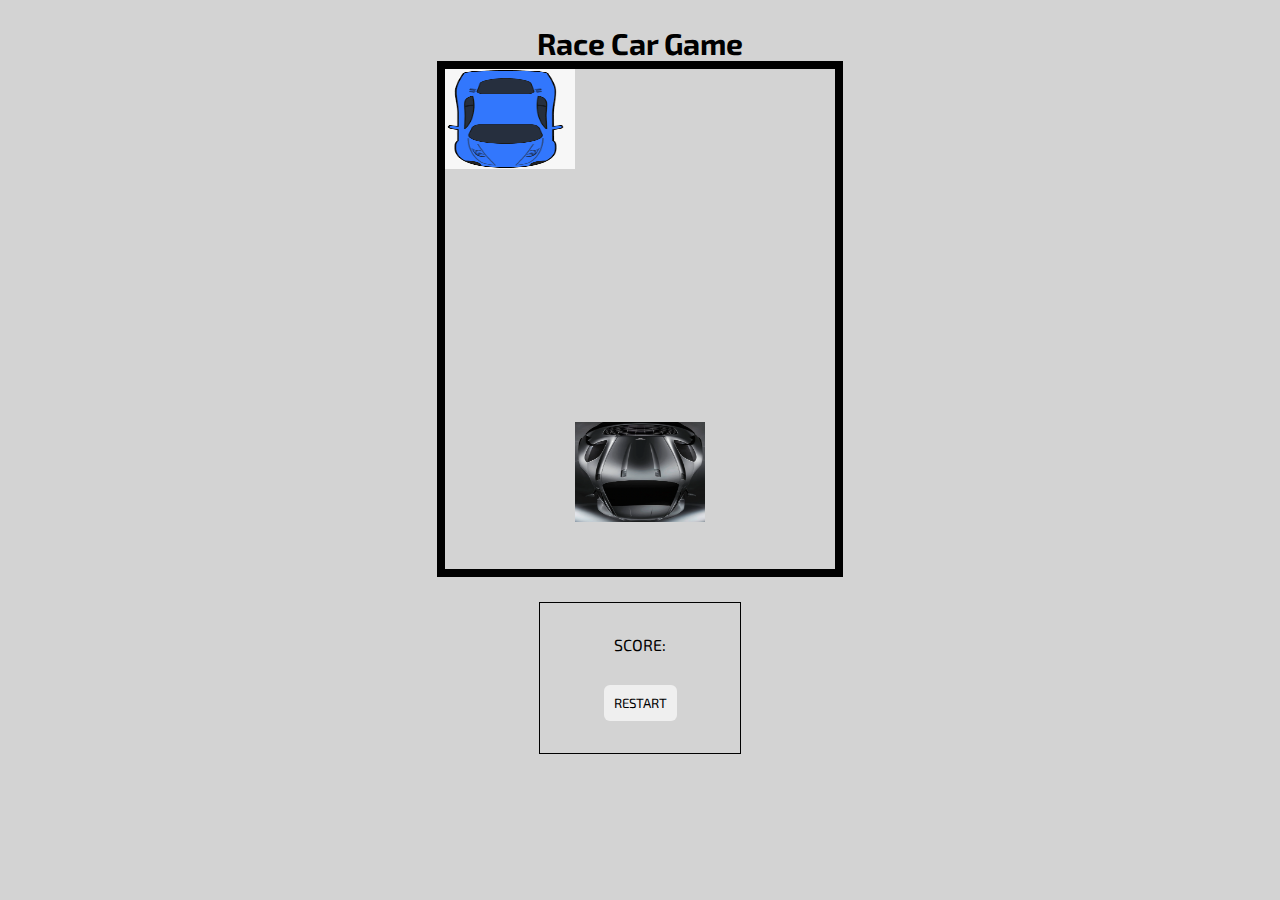
==== index.html @ f68e9ac4 "imported font" ====
<!DOCTYPE html>
<html lang="en">
<head>
    <meta charset="UTF-8">
    <title>Race Car Game</title>
    <link rel="preconnect" href="https://fonts.googleapis.com">
<link rel="preconnect" href="https://fonts.gstatic.com" crossorigin>
<link href="https://fonts.googleapis.com/css2?family=Exo+2&display=swap" rel="stylesheet">
    <link rel="stylesheet" href="style.css">
    <script defer src="script.js"></script>
</head>
<body>
    <div class="container">
        <h1 id="title">Race Car Game</h1>
        <div class="game">
            <div class="car" id="computer"><img src="images/bluecar.png"></div>
            <div class="car" id="player"><img src="images/aston-martin.png"></div>
        </div>
        <div class="results">
        <p id="score">SCORE:</p> 
        <button id="restart" onclick="location.reload()">RESTART</button>
        <button id="nextLevel" onclick="location.href='google.com'">NEXT LEVEL</button>
        </div>
    </div>
</body>
</html>
---- style.css ----
* {
    margin: 0;
    padding: 0;
}

body {
    background-color: lightgrey;
    font-family: 'Exo 2', sans-serif;
}

.container {
    display: flex;
    flex-direction: column;
    justify-content: center; 
    align-items: center;
    margin: 25px;
}

#title {
    color: black;
    font-size: 30px;
}

.game {
    height: 500px;
    width: 390px;
    border: 8px solid black;
}

.results {
    height: 150px;
    width: 200px;
    border: 1px solid black;
    margin: 25px;
    display: flex;
    flex-direction: column;
    align-items: center;
    justify-content: space-evenly;

    
}

button {
    border-radius: 6px;
    padding: 10px;
    cursor: pointer;
    border: none;
    font-family: 'Exo 2', sans-serif;

}

#nextLevel {
    display: none;
}


img {
    height: 100px;
    width: 130px;
}


#computer  {
    position: relative;
    top: 0px;
    left: 0px;
    animation: move 1s linear infinite;
}

/* define move annimation  */
@keyframes move {
    0% {
        top: 0px
    }
    100% {
        top: 501px;
    }
}

#player {
    position: relative;
    top: 250px;
    left: 130px;
}
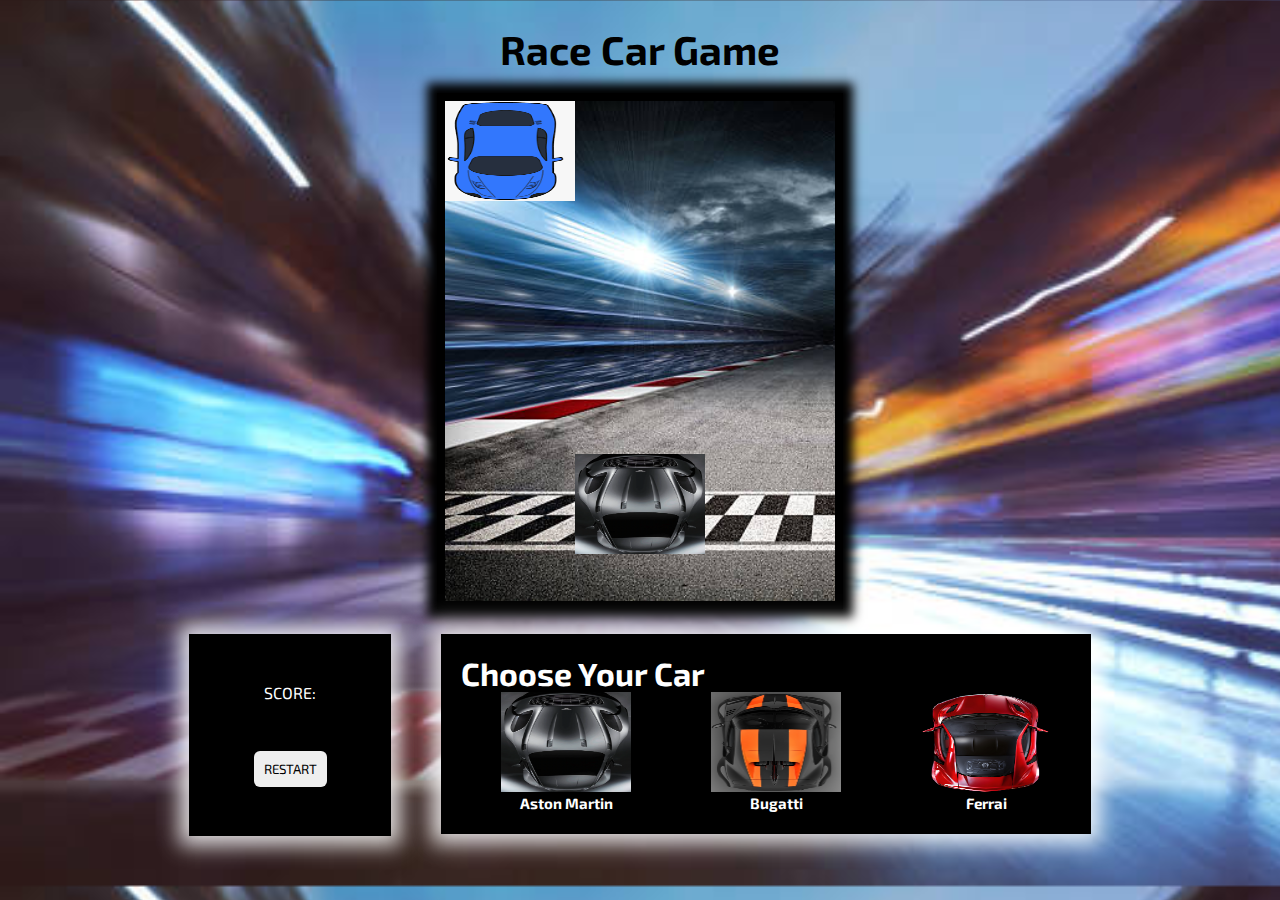
==== commit 94cdeff8: "debugging" ====
--- a/index.html
+++ b/index.html
@@ -16,10 +16,30 @@
             <div class="car" id="computer"><img src="images/bluecar.png"></div>
             <div class="car" id="player"><img src="images/aston-martin.png"></div>
         </div>
-        <div class="results">
+        <div class="bottomRow">
+            <div class="results">
         <p id="score">SCORE:</p> 
         <button id="restart" onclick="location.reload()">RESTART</button>
-        <button id="nextLevel" onclick="location.href='google.com'">NEXT LEVEL</button>
+        <button id="nextLevel" onclick="changeCar()">NEXT LEVEL</button>
+            </div>
+            <div class="chooseCharacter">
+                <h1 id="carChoiceHeader"> Choose Your Car </h1>
+                        <div class="cars">
+                            <!-- help changing pic onclick -->
+                <div class="choice" id="1" onclick="location.href='www.google.com'">
+                    <img src="images/aston-martin.png">
+                    <h2>Aston Martin</h2>
+                </div>
+                <div class="choice" id="2">
+                    <img src="images/bugatti.png">
+                    <h2>Bugatti</h2>
+                </div>
+                <div class="choice" id="3">
+                    <img src="images/ferrari.png">
+                    <h2>Ferrai</h2>
+                        </div>
+                </div>
+            </div>
         </div>
     </div>
 </body>
--- a/style.css
+++ b/style.css
@@ -5,6 +5,8 @@
 
 body {
     background-color: lightgrey;
+    background-image: url('images/track.png.jpg');
+    background-size: cover;
     font-family: 'Exo 2', sans-serif;
 }
 
@@ -18,17 +20,52 @@
 
 #title {
     color: black;
-    font-size: 30px;
+    font-size: 40px;
 }
 
 .game {
     height: 500px;
     width: 390px;
     border: 8px solid black;
+    background-color: white;
+    box-shadow: 0px 0px 10px 10px black;
+    margin-top: 20px;
+    background-image: url('images/background.jpg');
+    background-size: cover;
+
+
 }
 
+.bottomRow {
+    display: flex;
+    /* justify-content: space-between; */
+}
+
+.chooseCharacter {
+    height: 180px;
+    width: 630px;
+    /* border: 1px solid black; */
+    margin: 25px;
+    padding-top: 20px;
+    padding-left: 20px;
+    background-color: black; 
+    color: white;   
+    box-shadow: 0px 0px 20px 10px rgba(255, 255, 255, 0.839);
+
+}
+
+.cars {
+    display: flex;
+    justify-content: space-around;
+    font-size: 10px;
+    text-align: center;
+
+
+}
+
+
 .results {
-    height: 150px;
+    height: 200px;
     width: 200px;
     border: 1px solid black;
     margin: 25px;
@@ -36,6 +73,10 @@
     flex-direction: column;
     align-items: center;
     justify-content: space-evenly;
+    box-shadow: 0px 0px 20px 10px rgba(255, 255, 255, 0.839);
+    background-color: black;
+    color: white;
+
 
     
 }
@@ -64,7 +105,7 @@
     position: relative;
     top: 0px;
     left: 0px;
-    animation: move 1s linear infinite;
+    /* animation: move 1s linear infinite; */
 }
 
 /* define move annimation  */
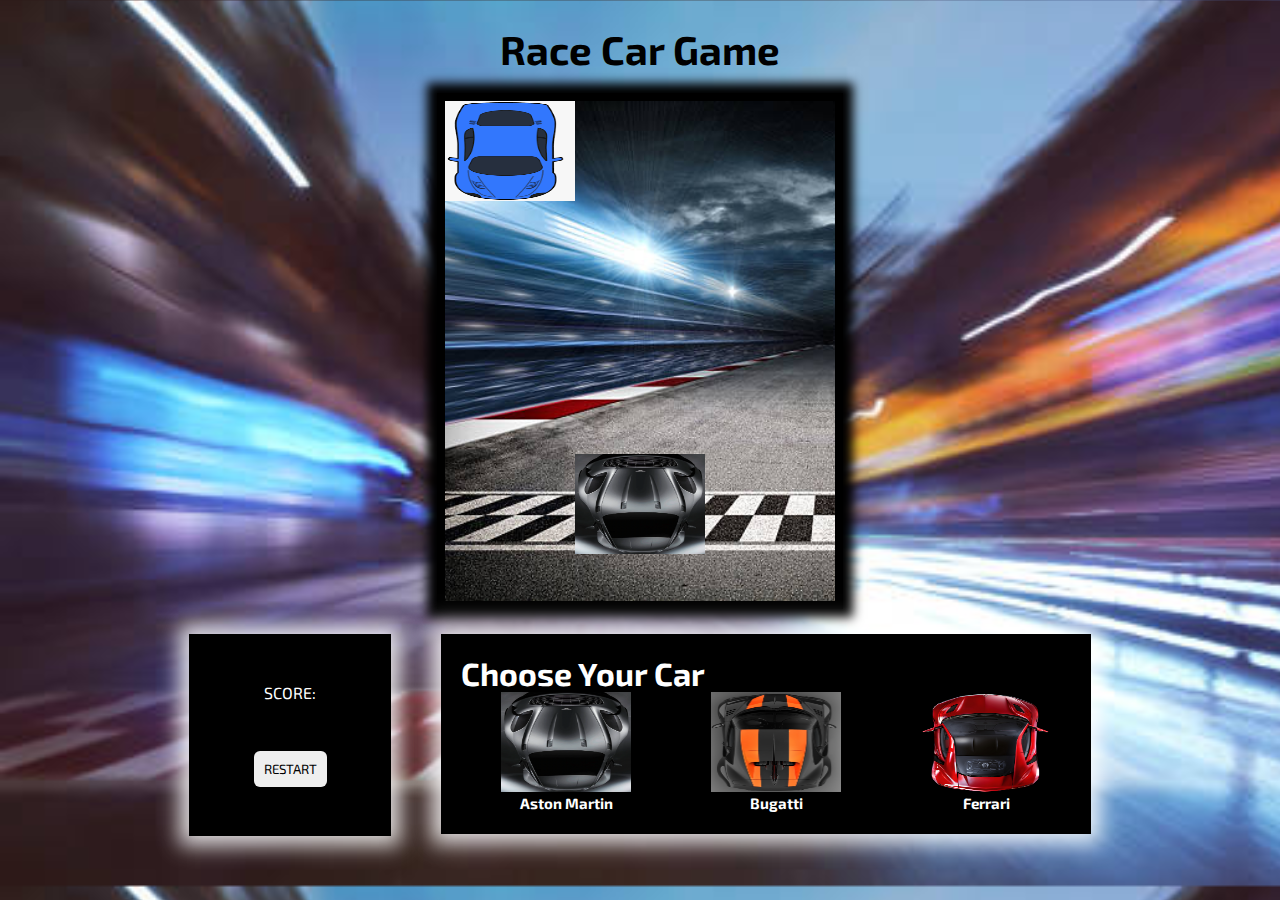
==== commit b8080959: "create change character ability" ====
--- a/index.html
+++ b/index.html
@@ -14,29 +14,29 @@
         <h1 id="title">Race Car Game</h1>
         <div class="game">
             <div class="car" id="computer"><img src="images/bluecar.png"></div>
-            <div class="car" id="player"><img src="images/aston-martin.png"></div>
+            <div class="car" id="player"><img id="players" src="images/aston-martin.png"></div>
         </div>
         <div class="bottomRow">
             <div class="results">
         <p id="score">SCORE:</p> 
         <button id="restart" onclick="location.reload()">RESTART</button>
-        <button id="nextLevel" onclick="changeCar()">NEXT LEVEL</button>
+        <button id="nextLevel">NEXT LEVEL</button>
             </div>
             <div class="chooseCharacter">
                 <h1 id="carChoiceHeader"> Choose Your Car </h1>
                         <div class="cars">
                             <!-- help changing pic onclick -->
-                <div class="choice" id="1" onclick="location.href='www.google.com'">
+                <div class="choice" id="1" onclick="changeCarB()">
                     <img src="images/aston-martin.png">
                     <h2>Aston Martin</h2>
                 </div>
-                <div class="choice" id="2">
-                    <img src="images/bugatti.png">
+                <div class="choice" id="2" onclick="changeCar()">
+                    <img src="images/bugatti.png" >
                     <h2>Bugatti</h2>
                 </div>
-                <div class="choice" id="3">
+                <div class="choice" id="3" onclick="changeCarA()">
                     <img src="images/ferrari.png">
-                    <h2>Ferrai</h2>
+                    <h2>Ferrari</h2>
                         </div>
                 </div>
             </div>
--- a/style.css
+++ b/style.css
@@ -105,7 +105,7 @@
     position: relative;
     top: 0px;
     left: 0px;
-    /* animation: move 1s linear infinite; */
+    animation: move 1s linear infinite;
 }
 
 /* define move annimation  */
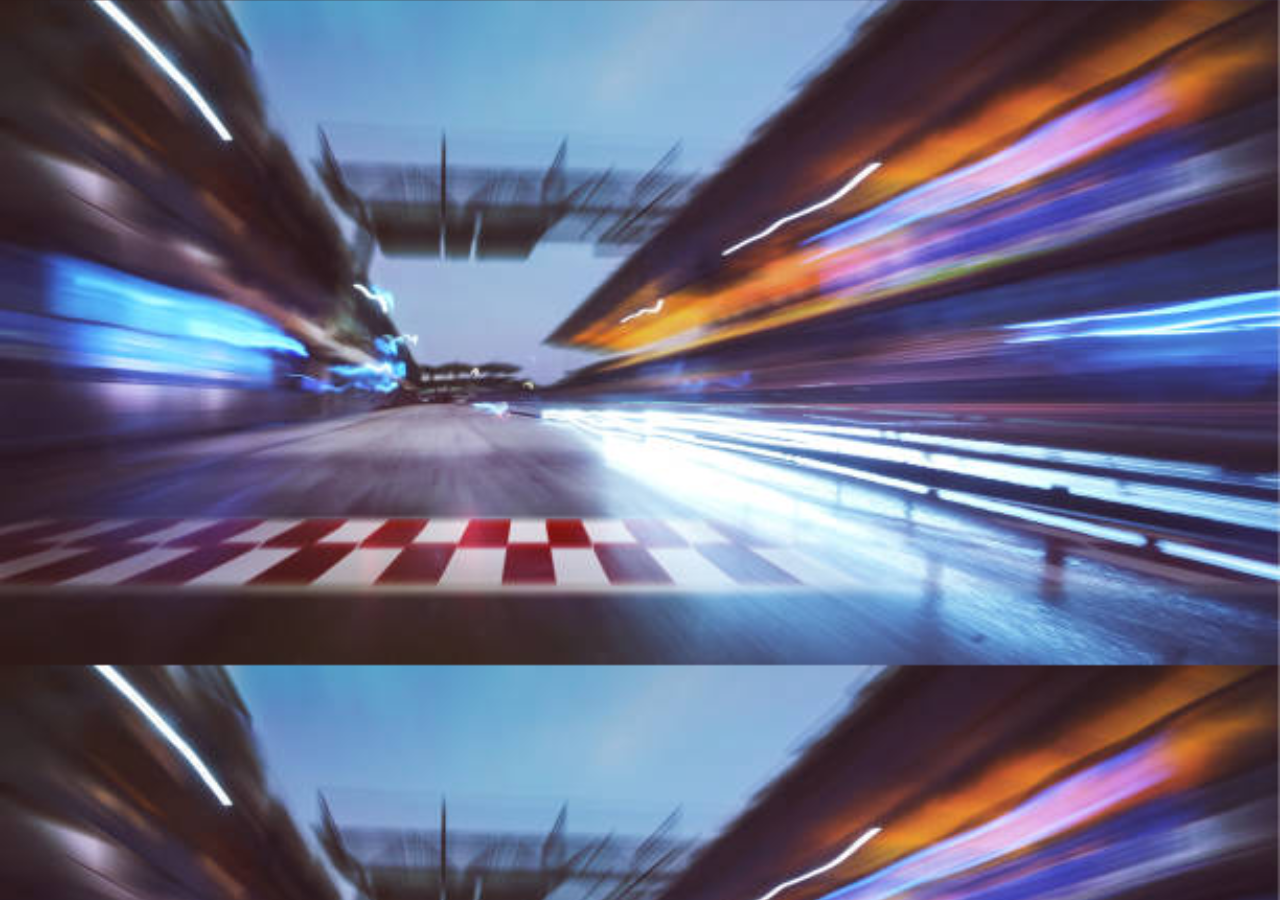
==== commit 36671a69: "added homepage files" ====
--- a/index.html
+++ b/index.html
@@ -4,43 +4,12 @@
     <meta charset="UTF-8">
     <title>Race Car Game</title>
     <link rel="preconnect" href="https://fonts.googleapis.com">
-<link rel="preconnect" href="https://fonts.gstatic.com" crossorigin>
-<link href="https://fonts.googleapis.com/css2?family=Exo+2&display=swap" rel="stylesheet">
+    <link rel="preconnect" href="https://fonts.gstatic.com" crossorigin>
+    <link href="https://fonts.googleapis.com/css2?family=Exo+2&display=swap" rel="stylesheet">
     <link rel="stylesheet" href="style.css">
     <script defer src="script.js"></script>
 </head>
 <body>
-    <div class="container">
-        <h1 id="title">Race Car Game</h1>
-        <div class="game">
-            <div class="car" id="computer"><img src="images/bluecar.png"></div>
-            <div class="car" id="player"><img id="players" src="images/aston-martin.png"></div>
-        </div>
-        <div class="bottomRow">
-            <div class="results">
-        <p id="score">SCORE:</p> 
-        <button id="restart" onclick="location.reload()">RESTART</button>
-        <button id="nextLevel">NEXT LEVEL</button>
-            </div>
-            <div class="chooseCharacter">
-                <h1 id="carChoiceHeader"> Choose Your Car </h1>
-                        <div class="cars">
-                            <!-- help changing pic onclick -->
-                <div class="choice" id="1" onclick="changeCarB()">
-                    <img src="images/aston-martin.png">
-                    <h2>Aston Martin</h2>
-                </div>
-                <div class="choice" id="2" onclick="changeCar()">
-                    <img src="images/bugatti.png" >
-                    <h2>Bugatti</h2>
-                </div>
-                <div class="choice" id="3" onclick="changeCarA()">
-                    <img src="images/ferrari.png">
-                    <h2>Ferrari</h2>
-                        </div>
-                </div>
-            </div>
-        </div>
-    </div>
+    
 </body>
 </html>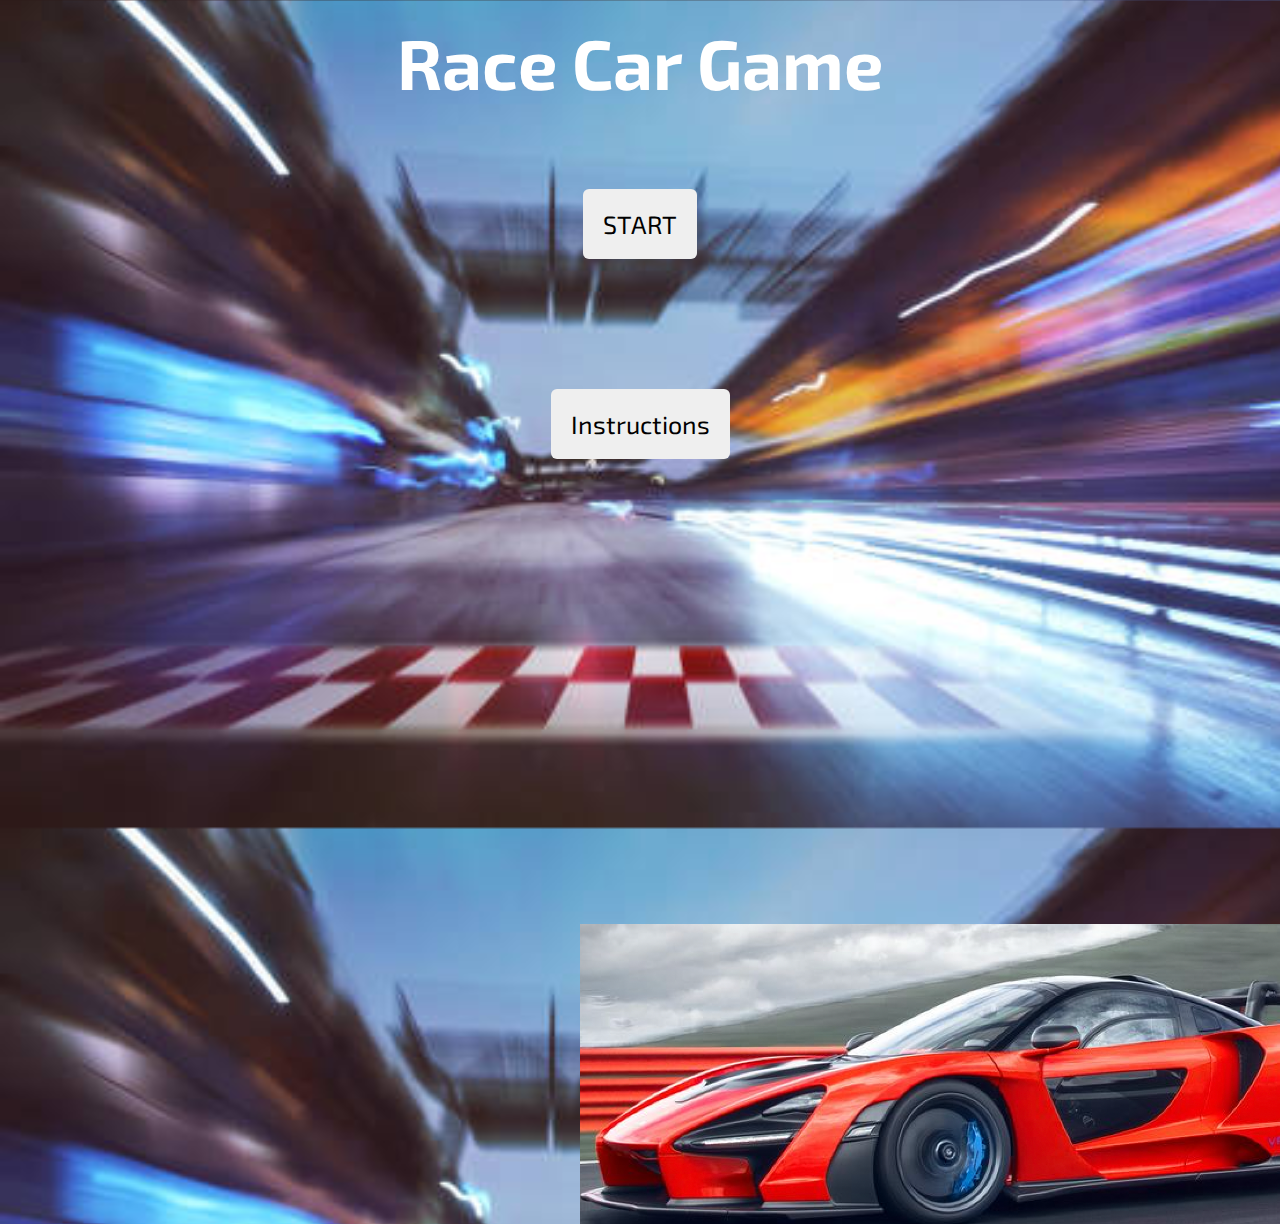
==== commit 79f0be25: "styling homepage" ====
--- a/index.html
+++ b/index.html
@@ -9,7 +9,13 @@
     <link rel="stylesheet" href="style.css">
     <script defer src="script.js"></script>
 </head>
+
 <body>
-    
+    <h1>Race Car Game</h1>
+    <div class="startGame">
+        <button id="startFromHomepage" onclick="location.href='level1.html'">START</button>
+        <button id="instructions">Instructions</button>
+    </div>
+    <div class="bottomCar"><img id ="redRaceCar" src="images/redracecar.png"></div>
 </body>
 </html>--- a/style.css
+++ b/style.css
@@ -7,120 +7,50 @@
     background-color: lightgrey;
     background-image: url('images/track.png.jpg');
     background-size: cover;
-    font-family: 'Exo 2', sans-serif;
 }
 
-.container {
-    display: flex;
-    flex-direction: column;
-    justify-content: center; 
-    align-items: center;
-    margin: 25px;
+h1 {
+    color: white;
+    font-family: 'Exo 2', sans-serif;
+    text-align: center;
+    margin: 20px;
+    font-size: 70px;
 }
 
-#title {
-    color: black;
-    font-size: 40px;
+#redRaceCar {
+    height: 300px;
+    width: auto;
+    
+    position: relative;
+    top: 400px;
+    bottom: 0px;
+    left: 580px;
+
+    animation: move 1s linear infinite;
 }
 
-.game {
-    height: 500px;
-    width: 390px;
-    border: 8px solid black;
-    background-color: white;
-    box-shadow: 0px 0px 10px 10px black;
-    margin-top: 20px;
-    background-image: url('images/background.jpg');
-    background-size: cover;
-
-
+@keyframes move {
+    0% {
+        right: 0px
+    }
+    100% {
+        left: 0px;
+    }
 }
-
-.bottomRow {
-    display: flex;
-    /* justify-content: space-between; */
-}
-
-.chooseCharacter {
-    height: 180px;
-    width: 630px;
-    /* border: 1px solid black; */
-    margin: 25px;
-    padding-top: 20px;
-    padding-left: 20px;
-    background-color: black; 
-    color: white;   
-    box-shadow: 0px 0px 20px 10px rgba(255, 255, 255, 0.839);
-
-}
-
-.cars {
-    display: flex;
-    justify-content: space-around;
-    font-size: 10px;
-    text-align: center;
-
-
-}
-
-
-.results {
-    height: 200px;
-    width: 200px;
-    border: 1px solid black;
-    margin: 25px;
+.startGame {
+    height: 400px;
+    width: 100%;
     display: flex;
     flex-direction: column;
     align-items: center;
-    justify-content: space-evenly;
-    box-shadow: 0px 0px 20px 10px rgba(255, 255, 255, 0.839);
-    background-color: black;
-    color: white;
-
-
-    
+    justify-content: space-around;
 }
 
 button {
     border-radius: 6px;
-    padding: 10px;
+    padding: 20px;
     cursor: pointer;
     border: none;
     font-family: 'Exo 2', sans-serif;
-
+    font-size: 25px;
 }
-
-#nextLevel {
-    display: none;
-}
-
-
-img {
-    height: 100px;
-    width: 130px;
-}
-
-
-#computer  {
-    position: relative;
-    top: 0px;
-    left: 0px;
-    animation: move 1s linear infinite;
-}
-
-/* define move annimation  */
-@keyframes move {
-    0% {
-        top: 0px
-    }
-    100% {
-        top: 501px;
-    }
-}
-
-#player {
-    position: relative;
-    top: 250px;
-    left: 130px;
-}
-
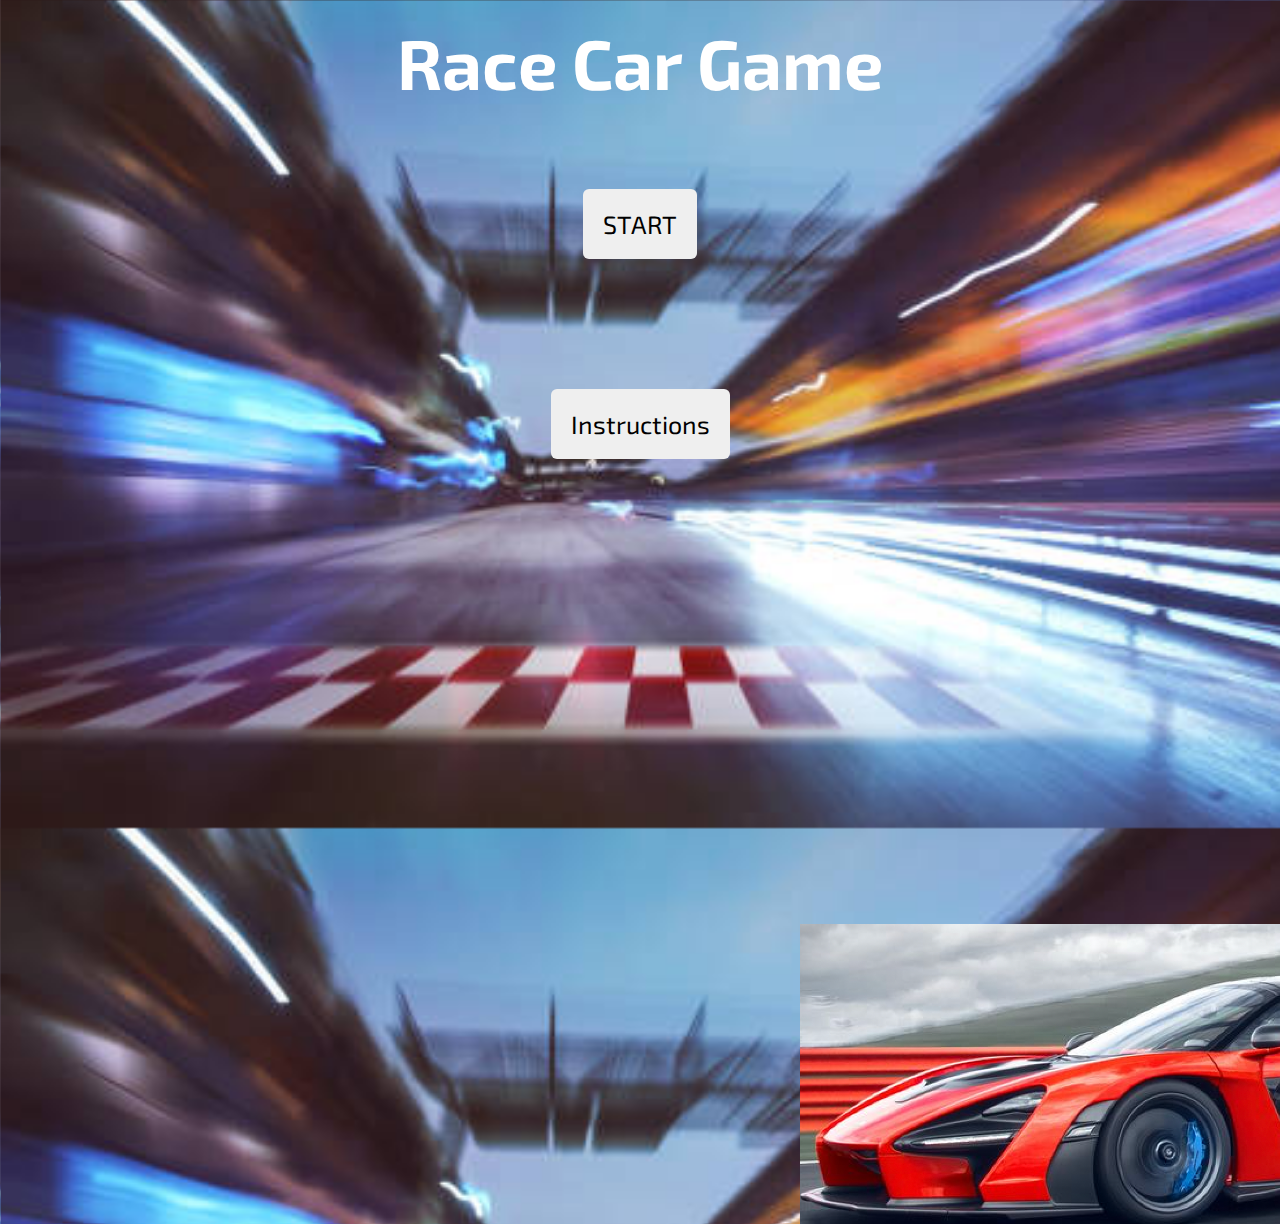
==== commit 9352b33f: "styled homepage" ====
--- a/index.html
+++ b/index.html
@@ -14,7 +14,7 @@
     <h1>Race Car Game</h1>
     <div class="startGame">
         <button id="startFromHomepage" onclick="location.href='level1.html'">START</button>
-        <button id="instructions">Instructions</button>
+        <button id="instructions" onclick="explain()">Instructions</button>
     </div>
     <div class="bottomCar"><img id ="redRaceCar" src="images/redracecar.png"></div>
 </body>
--- a/style.css
+++ b/style.css
@@ -24,7 +24,7 @@
     position: relative;
     top: 400px;
     bottom: 0px;
-    left: 580px;
+    left: 800px;
 
     animation: move 1s linear infinite;
 }
